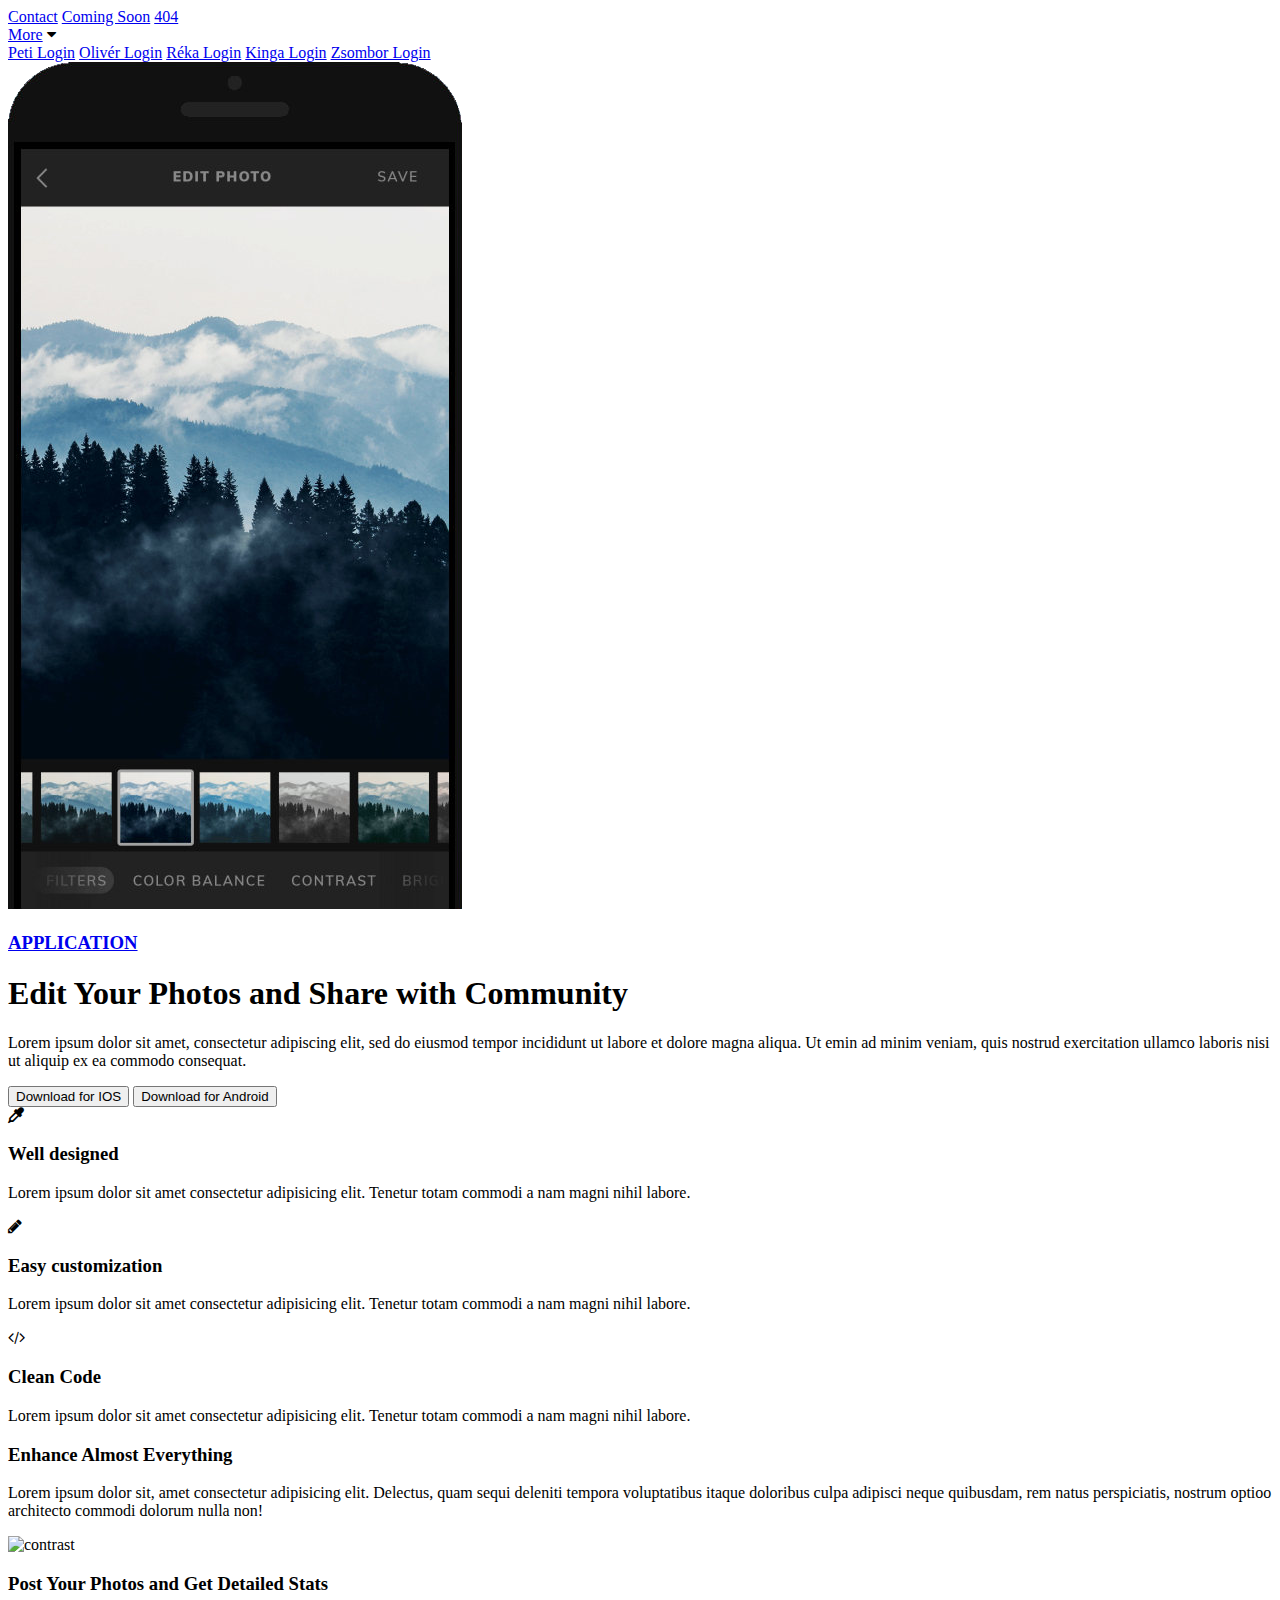
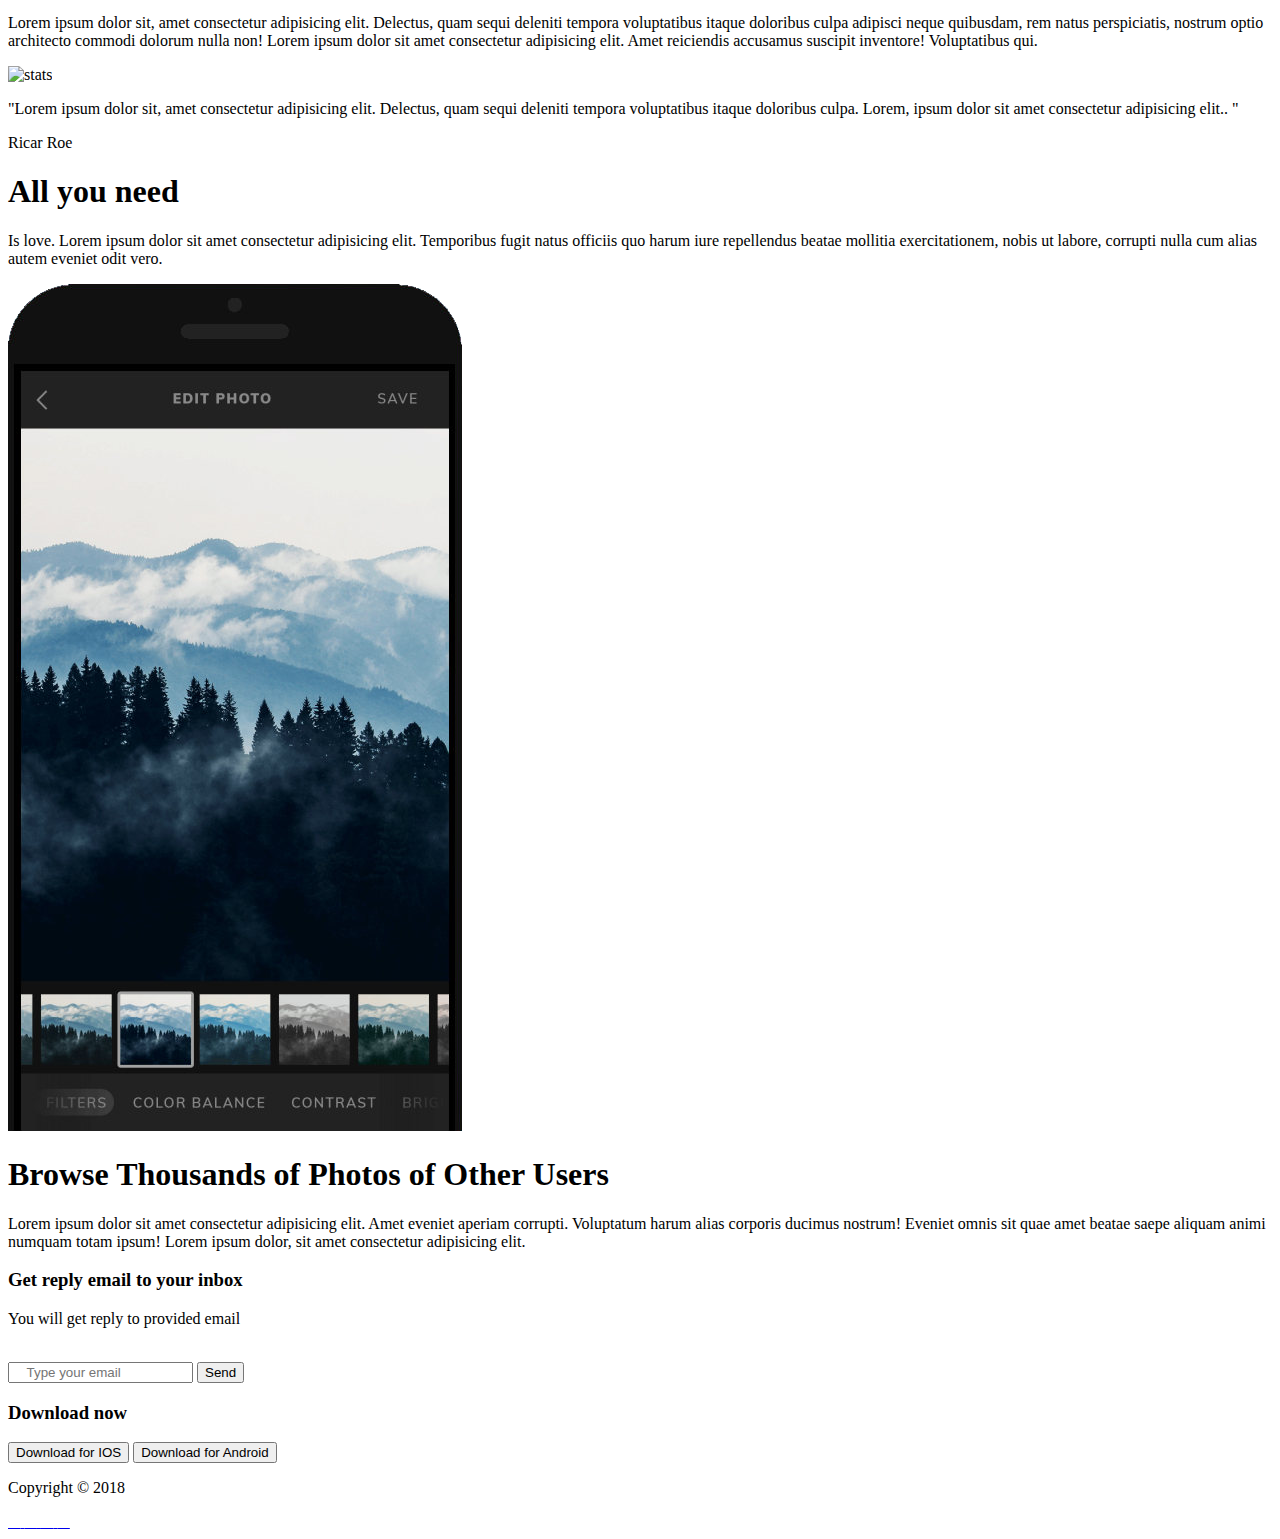
==== index.html @ 9460fc7e "login és js + develop2 branch" ====
<!DOCTYPE html>
<html lang="hu">

<head>
    <meta charset="UTF-8">
    <meta name="viewport" content="width=device-width, initial-scale=1.0">
    <meta http-equiv="X-UA-Compatible" content="ie=edge">
    <link rel="stylesheet" href="css/styleP.css">
    <link rel="stylesheet" href="css/styleZs.css">
    <link rel="stylesheet" href="css/styleO.css">
    <link href="https://fonts.googleapis.com/css?family=Josefin+Sans|Nunito" rel="stylesheet">
    <link rel="stylesheet" href="https://cdnjs.cloudflare.com/ajax/libs/font-awesome/4.7.0/css/font-awesome.min.css">
    <script defer src="https://use.fontawesome.com/releases/v5.0.6/js/all.js"></script>
    <title>Projekt munka</title>

</head>

<body>
    <div class="main">
        <header>
        </header>
        <main>
            <div id="background">
                <div class="peti">
                    <div id="info">
                        <a href="contact.html">Contact</a>
                        <a href="comingsoon.html">Coming Soon</a>
                        <a href="404.html">404</a>
                        <div class="dropdown">
                            <a href="index.html" class="dropbtn">More</a>
                            <i class="fa fa-caret-down"></i>
                            <div class="dropdown-content" id="iconP">
                                <a href="loginP.html">Peti Login</a>
                                <a href="loginO.html">Olivér Login</a>
                                <a href="loginR.html">Réka Login</a>
                                <a href="loginK.html">Kinga Login</a>
                                <a href="loginZs.html">Zsombor Login</a>
                            </div>
                        </div>
                    </div>
                    <div class="p-head">
                        <img src="IMG/phone.png" alt="phone" title="phone" id="phone">
                        <div id="p-content">
                            <a href="index.html">
                                <h3>APPLICATION</h3>
                            </a>
                            <h1>Edit Your Photos and Share with Community</h1>

                            <p>Lorem ipsum dolor sit amet, consectetur adipiscing elit, sed do eiusmod tempor incididunt ut
                                labore et dolore magna aliqua. Ut emin ad minim veniam, quis nostrud exercitation ullamco
                                laboris nisi ut aliquip ex ea commodo consequat.
                            </p>
                            <div id="download">
                                <input type="button" name="downloadios" id="downloadios" value="Download for IOS">
                                <input type="button" name="downloadandroid" id="downloadandroid" value="Download for Android">
                            </div>
                        </div>
                    </div>
                </div>
            </div>
        </main>
        <div class="oliver">
            <div class="oegy">
                <div class="icon fa fa-eyedropper"></div>
                <div class="box">
                    <h3>Well designed</h3>
                    <p>Lorem ipsum dolor sit amet consectetur adipisicing elit. Tenetur totam commodi a nam magni nihil labore.
                    </p>
                </div>
                <div class="icon fa fa-pencil"></div>
                <div class="box">
                    <h3>Easy customization</h3>
                    <p>Lorem ipsum dolor sit amet consectetur adipisicing elit. Tenetur totam commodi a nam magni nihil labore.
                    </p>
                </div>
                <div class="icon fa fa-code"></div>
                <div class="box">
                    <h3>Clean Code</h3>
                    <p>Lorem ipsum dolor sit amet consectetur adipisicing elit. Tenetur totam commodi a nam magni nihil labore.
                    </p>
                </div>
            </div>
            <div class="color">
                <div class="oketto">
                    <div class="box">
                        <h3>Enhance Almost Everything</h3>
                        <p>
                            Lorem ipsum dolor sit, amet consectetur adipisicing elit. Delectus, quam sequi deleniti tempora voluptatibus itaque doloribus
                            culpa adipisci neque quibusdam, rem natus perspiciatis, nostrum optioo architecto commodi dolorum
                            nulla non!
                        </p>
                    </div>
                    <div class="img">
                        <img src="img/contrast.png" alt="contrast">
                    </div>
                </div>
            </div>

            <div class="oharom">
                <div class="box">
                    <h3>Post Your Photos and Get Detailed Stats</h3>
                    <p>
                        Lorem ipsum dolor sit, amet consectetur adipisicing elit. Delectus, quam sequi deleniti tempora voluptatibus itaque doloribus
                        culpa adipisci neque quibusdam, rem natus perspiciatis, nostrum optio architecto commodi dolorum
                        nulla non! Lorem ipsum dolor sit amet consectetur adipisicing elit. Amet reiciendis accusamus suscipit
                        inventore! Voluptatibus qui.
                    </p>
                </div>
                <div class="img">
                    <img src="img/stats.png" alt="stats">
                </div>
            </div>
            <div class="onegy">
                <div class="box">

                    <p class="szoveg">
                        &quot;Lorem ipsum dolor sit, amet consectetur adipisicing elit. Delectus, quam sequi deleniti tempora voluptatibus itaque
                        doloribus culpa. Lorem, ipsum dolor sit amet consectetur adipisicing elit.. &quot;
                    </p>
                    <p class="kolto">Ricar Roe</p>
                </div>

            </div>
        </div>
        <div id="back1">
            <div id="zs1">
                <h1>All you need</h1>
                <div>
                    <p id="text">Is love. Lorem ipsum dolor sit amet consectetur adipisicing elit. Temporibus fugit natus officiis quo
                        harum iure repellendus beatae mollitia exercitationem, nobis ut labore, corrupti nulla cum alias
                        autem eveniet odit vero.
                    </p>
                </div>
            </div>
        </div>
        <div id="back">
            <div id="pic">
                <img src="IMG/phone.png" alt="pic" title="pic">
            </div>
            <div id=zs2>
                <h1>Browse Thousands of Photos of Other Users</h1>
                <p> Lorem ipsum dolor sit amet consectetur adipisicing elit. Amet eveniet aperiam corrupti. Voluptatum harum
                    alias corporis ducimus nostrum! Eveniet omnis sit quae amet beatae saepe aliquam animi numquam totam
                    ipsum! Lorem ipsum dolor, sit amet consectetur adipisicing elit.
                </p>
            </div>
        </div>
        <div class="hat">
            <div class="extra1">
                <h3>Get reply email to your inbox</h3>
                <p> You will get reply to provided email</p>
                <br>
                <form action="">
                    <input type="text" id="mail" placeholder="    Type your email">
                    <input type="button" name="" id="button" value="Send">
                </form>
            </div>
        </div>
        <div class="het">
            <div class="extra2">
                <h3>Download now</h3>
                <form action="">
                    <input type="button" value="Download for IOS">
                    <input type="button" value="Download for Android">
                </form>
            </div>
        </div>
        <footer>
            <div class="footer">
                <div id="copy">
                    <p>Copyright &copy; 2018</p>
                </div>
                <div id="social">
                    <a href="https://twitter.com/?lang=en">
                        <i class="fab fa-twitter"></i>
                    </a>
                    <a href="https://www.facebook.com/">
                        <i class="fab fa-facebook-f"></i>
                    </a>
                    <a href="https://www.youtube.com/">
                        <i class="fab fa-youtube"></i>
                    </a>
                    <a href="https://dribbble.com/">
                        <i class="fab fa-dribbble"></i>
                    </a>
                    <a href="https://vimeo.com/join">
                        <i class="fab fa-vimeo-v"></i>
                    </a>

                </div>
            </div>
        </footer>
    </div>
</body>

</html>
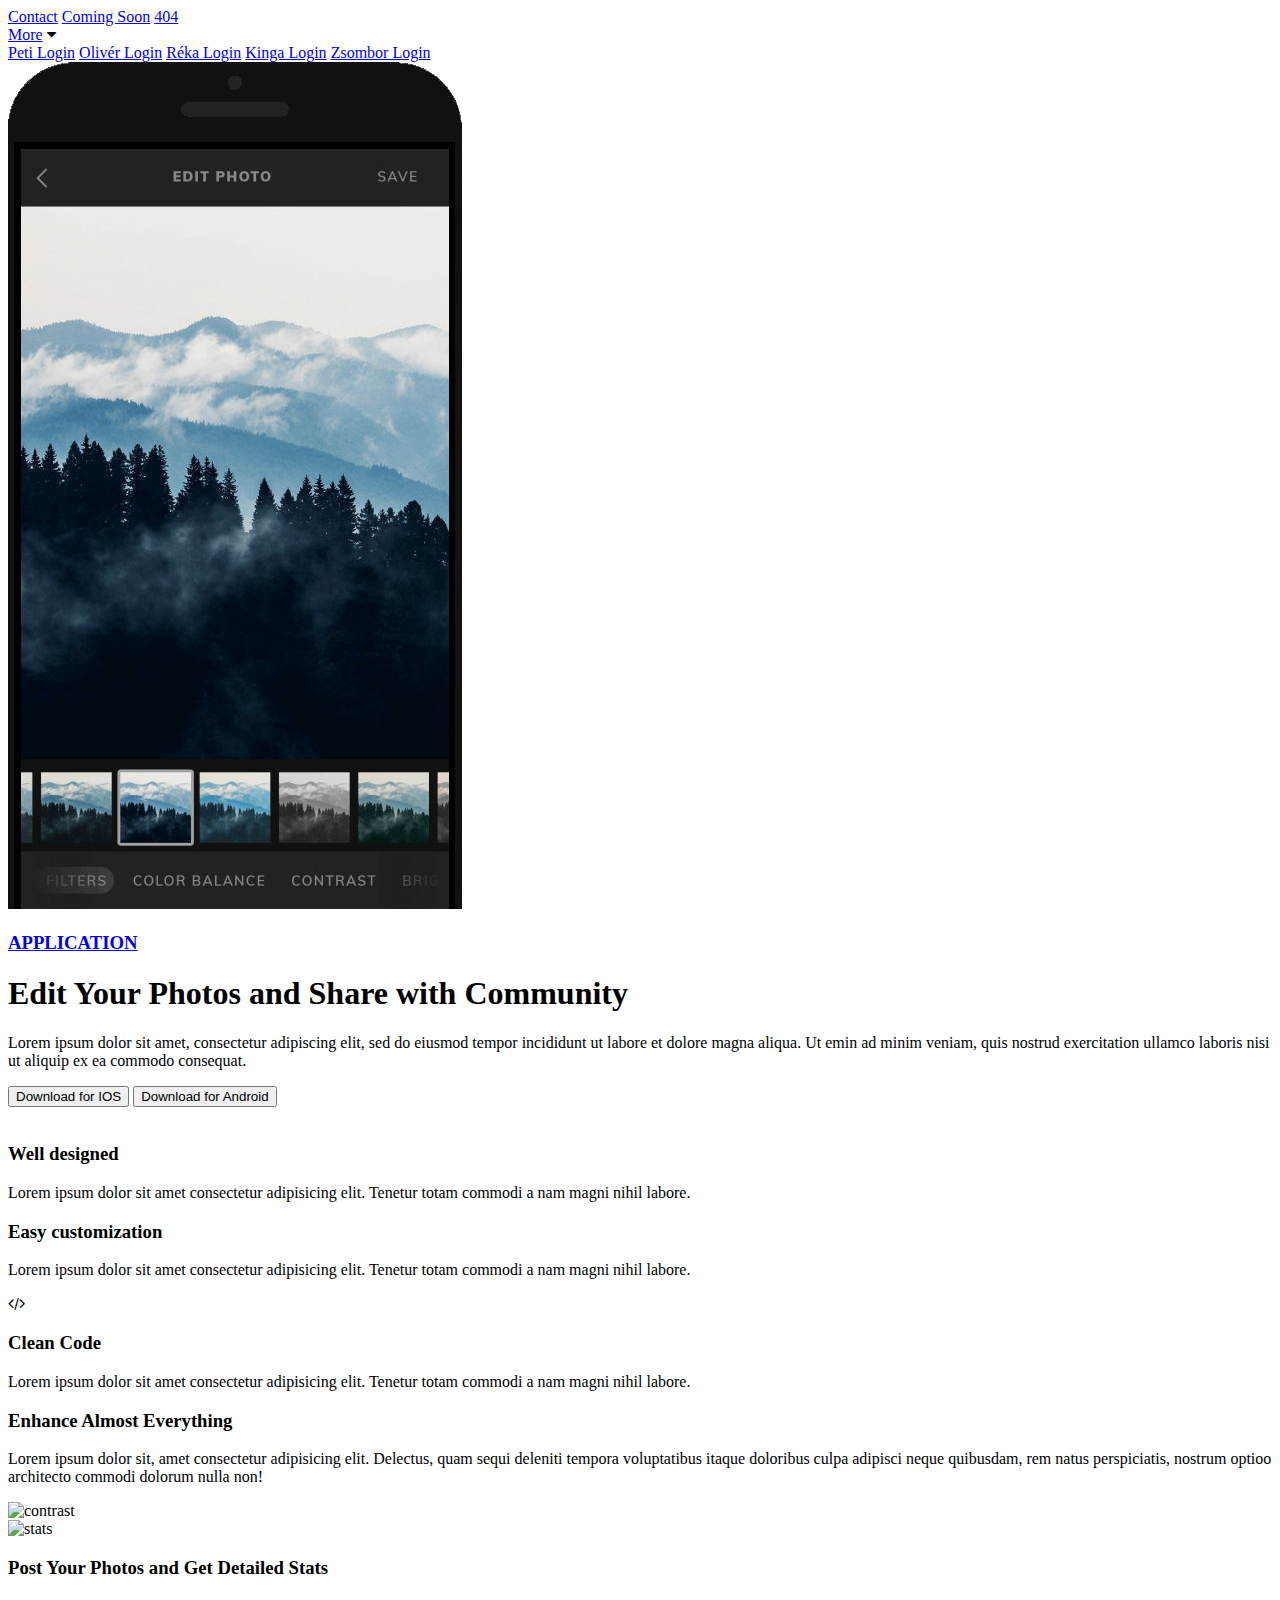
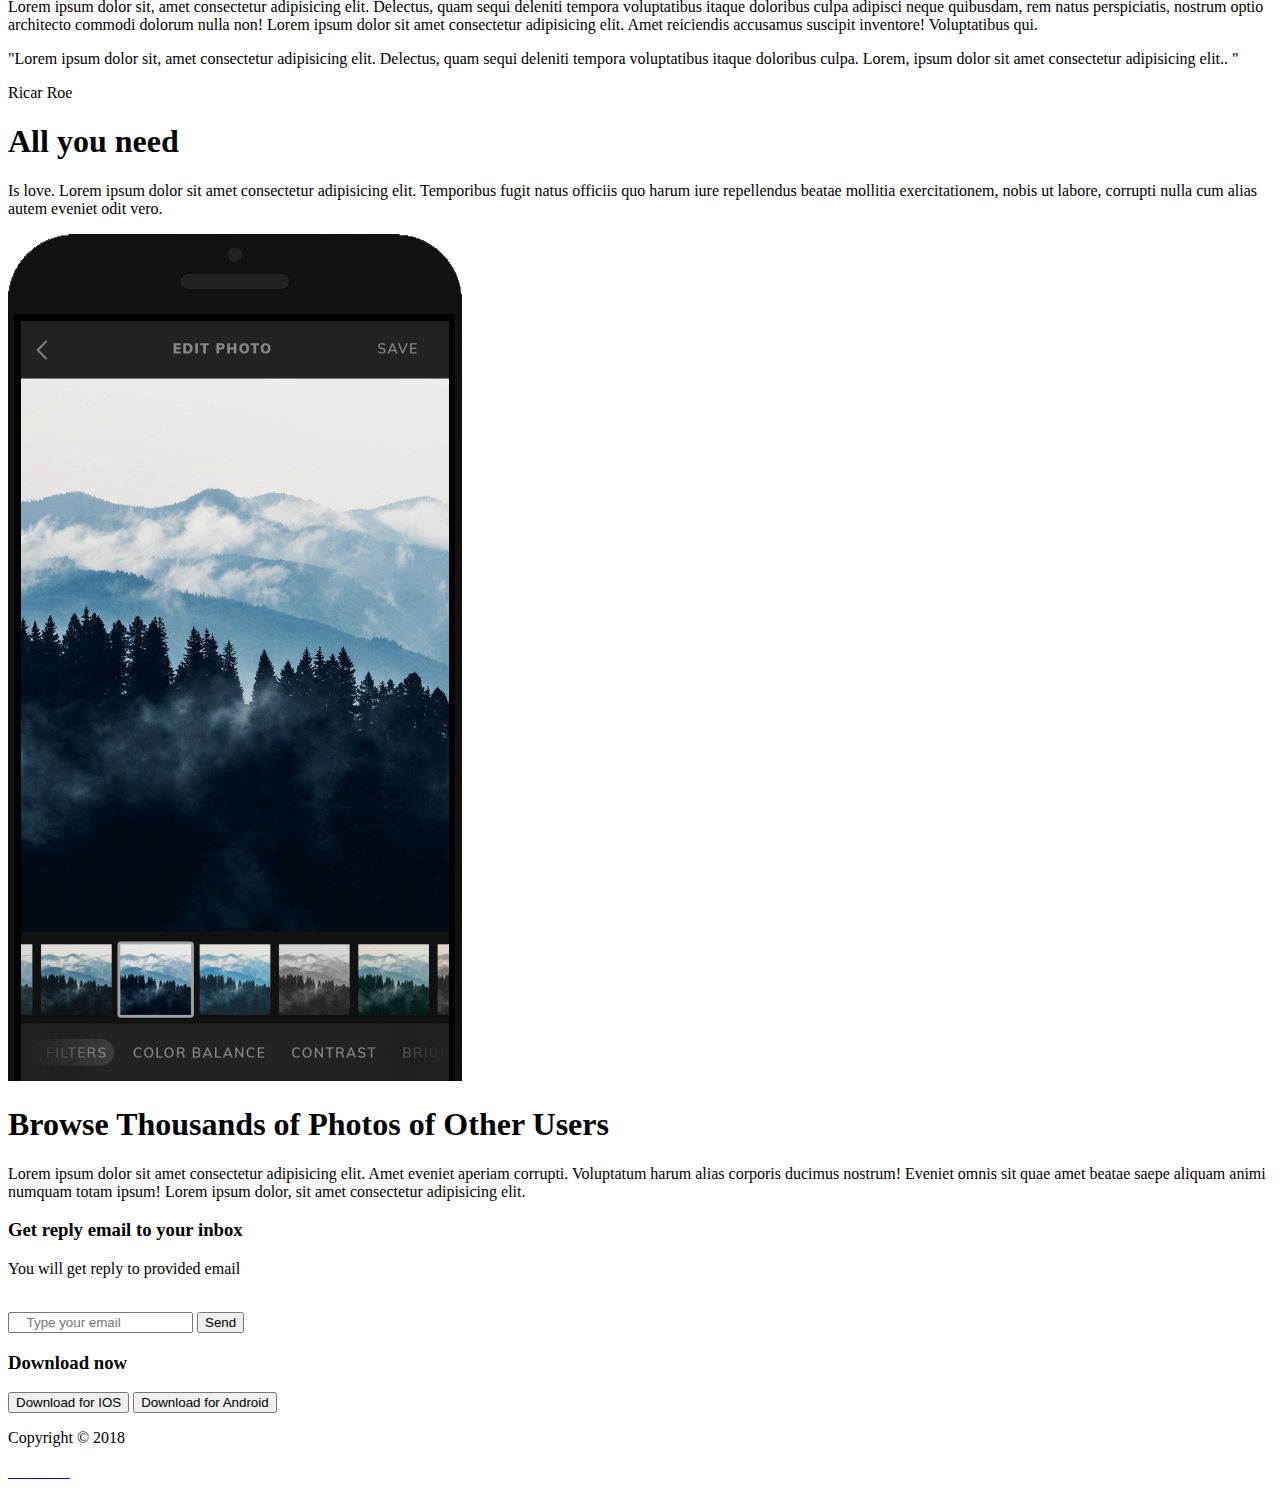
==== commit fb2326a6: "Oliver teljesen kesz, index.html javitva" ====
--- a/index.html
+++ b/index.html
@@ -61,13 +61,13 @@
         </main>
         <div class="oliver">
             <div class="oegy">
-                <div class="icon fa fa-eyedropper"></div>
+                <div class="icon fas fa-paint-brush"></div>
                 <div class="box">
                     <h3>Well designed</h3>
                     <p>Lorem ipsum dolor sit amet consectetur adipisicing elit. Tenetur totam commodi a nam magni nihil labore.
                     </p>
                 </div>
-                <div class="icon fa fa-pencil"></div>
+                <div class="icon fas fa-pencil-alt"></div>
                 <div class="box">
                     <h3>Easy customization</h3>
                     <p>Lorem ipsum dolor sit amet consectetur adipisicing elit. Tenetur totam commodi a nam magni nihil labore.
@@ -82,42 +82,54 @@
             </div>
             <div class="color">
                 <div class="oketto">
+                    <div class="half">
+                        <div class="box">
+                            <h3>Enhance Almost Everything</h3>
+                            <p>
+                                Lorem ipsum dolor sit, amet consectetur adipisicing elit. Delectus, quam sequi deleniti tempora voluptatibus itaque doloribus
+                                culpa adipisci neque quibusdam, rem natus perspiciatis, nostrum optioo architecto commodi
+                                dolorum nulla non!
+                            </p>
+                        </div>
+                    </div>
+                    <div class="half">
+                        <div class="img">
+                            <img src="img/contrast.png" alt="contrast">
+                        </div>
+                    </div>
+                </div>
+            </div>
+
+            <div class="oharom">
+                <div class="half">
+                    <div class="img">
+                        <img src="img/stats.png" alt="stats">
+                    </div>
+                </div>
+                <div class="half">
                     <div class="box">
-                        <h3>Enhance Almost Everything</h3>
+                        <h3>Post Your Photos and Get Detailed Stats</h3>
                         <p>
                             Lorem ipsum dolor sit, amet consectetur adipisicing elit. Delectus, quam sequi deleniti tempora voluptatibus itaque doloribus
-                            culpa adipisci neque quibusdam, rem natus perspiciatis, nostrum optioo architecto commodi dolorum
-                            nulla non!
+                            culpa adipisci neque quibusdam, rem natus perspiciatis, nostrum optio architecto commodi dolorum
+                            nulla non! Lorem ipsum dolor sit amet consectetur adipisicing elit. Amet reiciendis accusamus
+                            suscipit inventore! Voluptatibus qui.
                         </p>
                     </div>
-                    <div class="img">
-                        <img src="img/contrast.png" alt="contrast">
-                    </div>
-                </div>
-            </div>
-
-            <div class="oharom">
-                <div class="box">
-                    <h3>Post Your Photos and Get Detailed Stats</h3>
-                    <p>
-                        Lorem ipsum dolor sit, amet consectetur adipisicing elit. Delectus, quam sequi deleniti tempora voluptatibus itaque doloribus
-                        culpa adipisci neque quibusdam, rem natus perspiciatis, nostrum optio architecto commodi dolorum
-                        nulla non! Lorem ipsum dolor sit amet consectetur adipisicing elit. Amet reiciendis accusamus suscipit
-                        inventore! Voluptatibus qui.
-                    </p>
-                </div>
-                <div class="img">
-                    <img src="img/stats.png" alt="stats">
-                </div>
-            </div>
+                </div>
+
+            </div>
+
             <div class="onegy">
-                <div class="box">
-
-                    <p class="szoveg">
-                        &quot;Lorem ipsum dolor sit, amet consectetur adipisicing elit. Delectus, quam sequi deleniti tempora voluptatibus itaque
-                        doloribus culpa. Lorem, ipsum dolor sit amet consectetur adipisicing elit.. &quot;
-                    </p>
-                    <p class="kolto">Ricar Roe</p>
+                <div class="filter">
+                    <div class="box">
+
+                        <p class="szoveg">
+                            &quot;Lorem ipsum dolor sit, amet consectetur adipisicing elit. Delectus, quam sequi deleniti tempora voluptatibus itaque
+                            doloribus culpa. Lorem, ipsum dolor sit amet consectetur adipisicing elit.. &quot;
+                        </p>
+                        <p class="kolto">Ricar Roe</p>
+                    </div>
                 </div>
 
             </div>
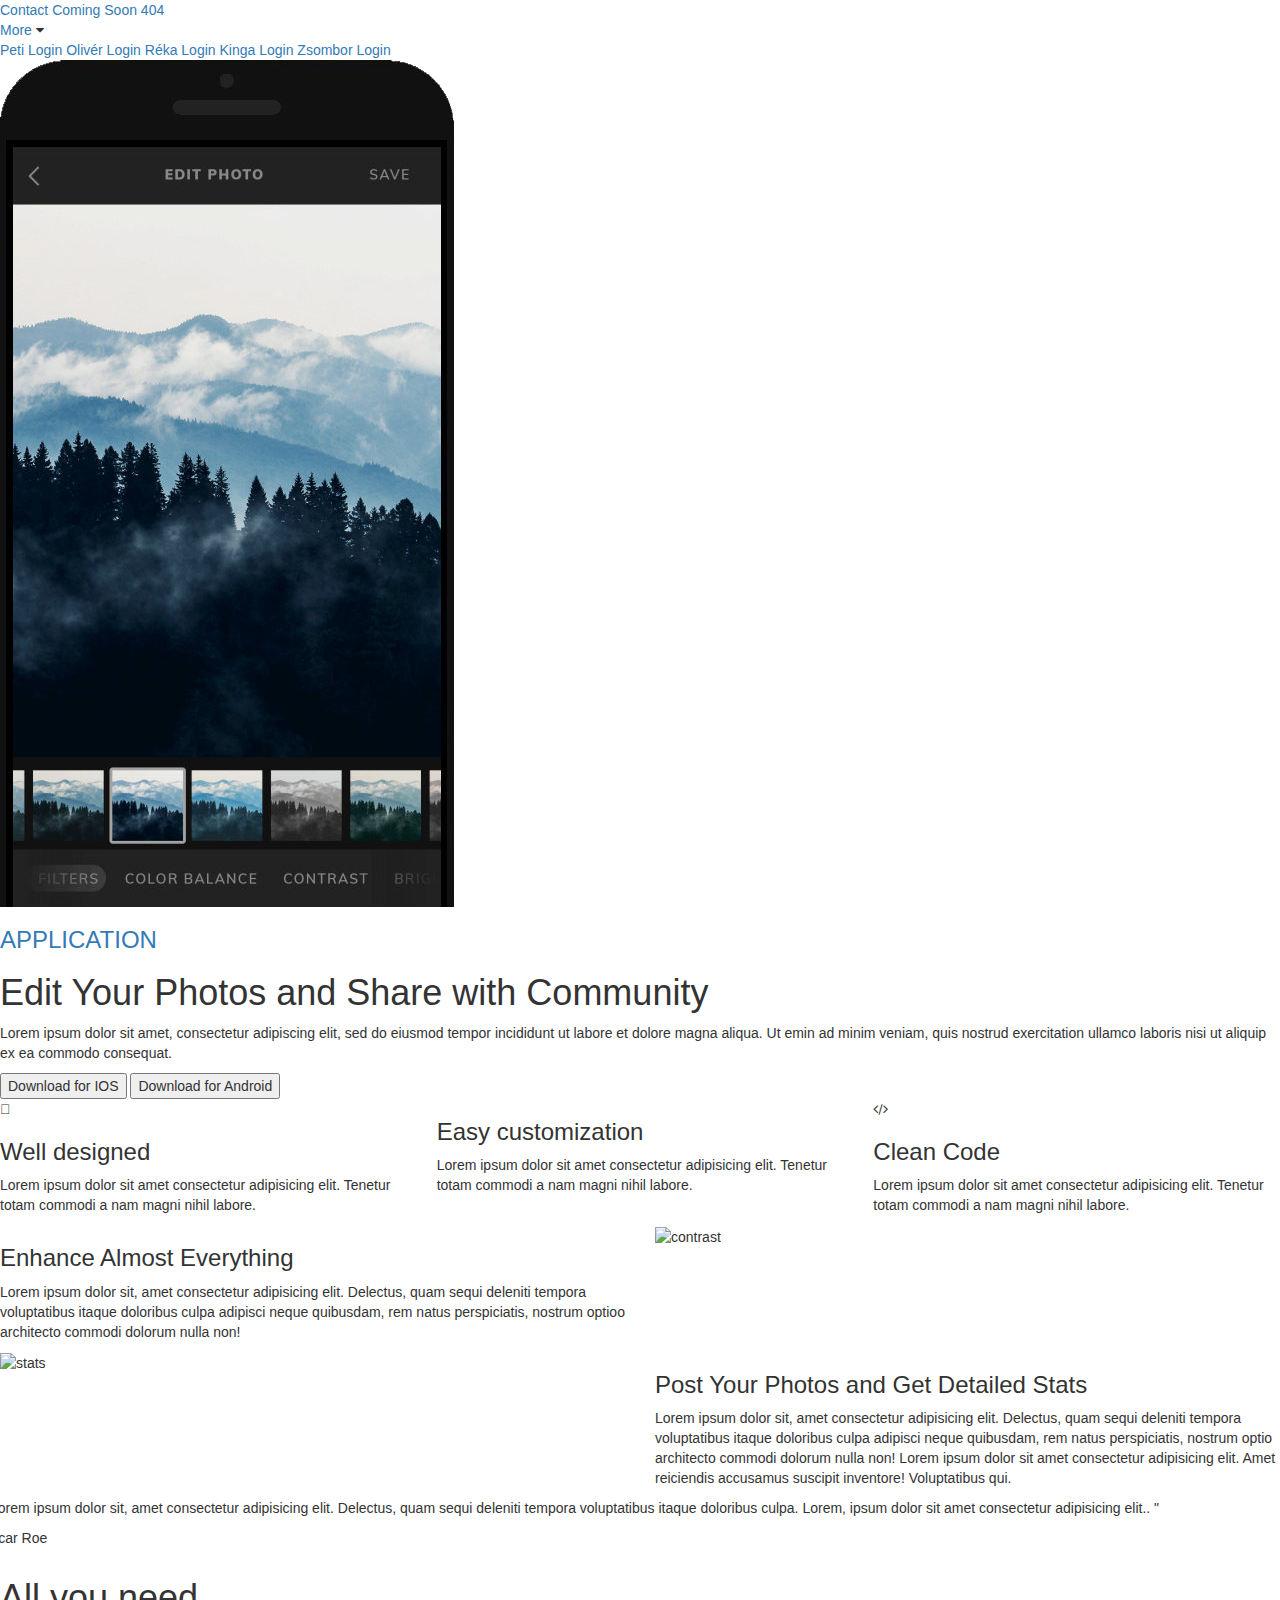
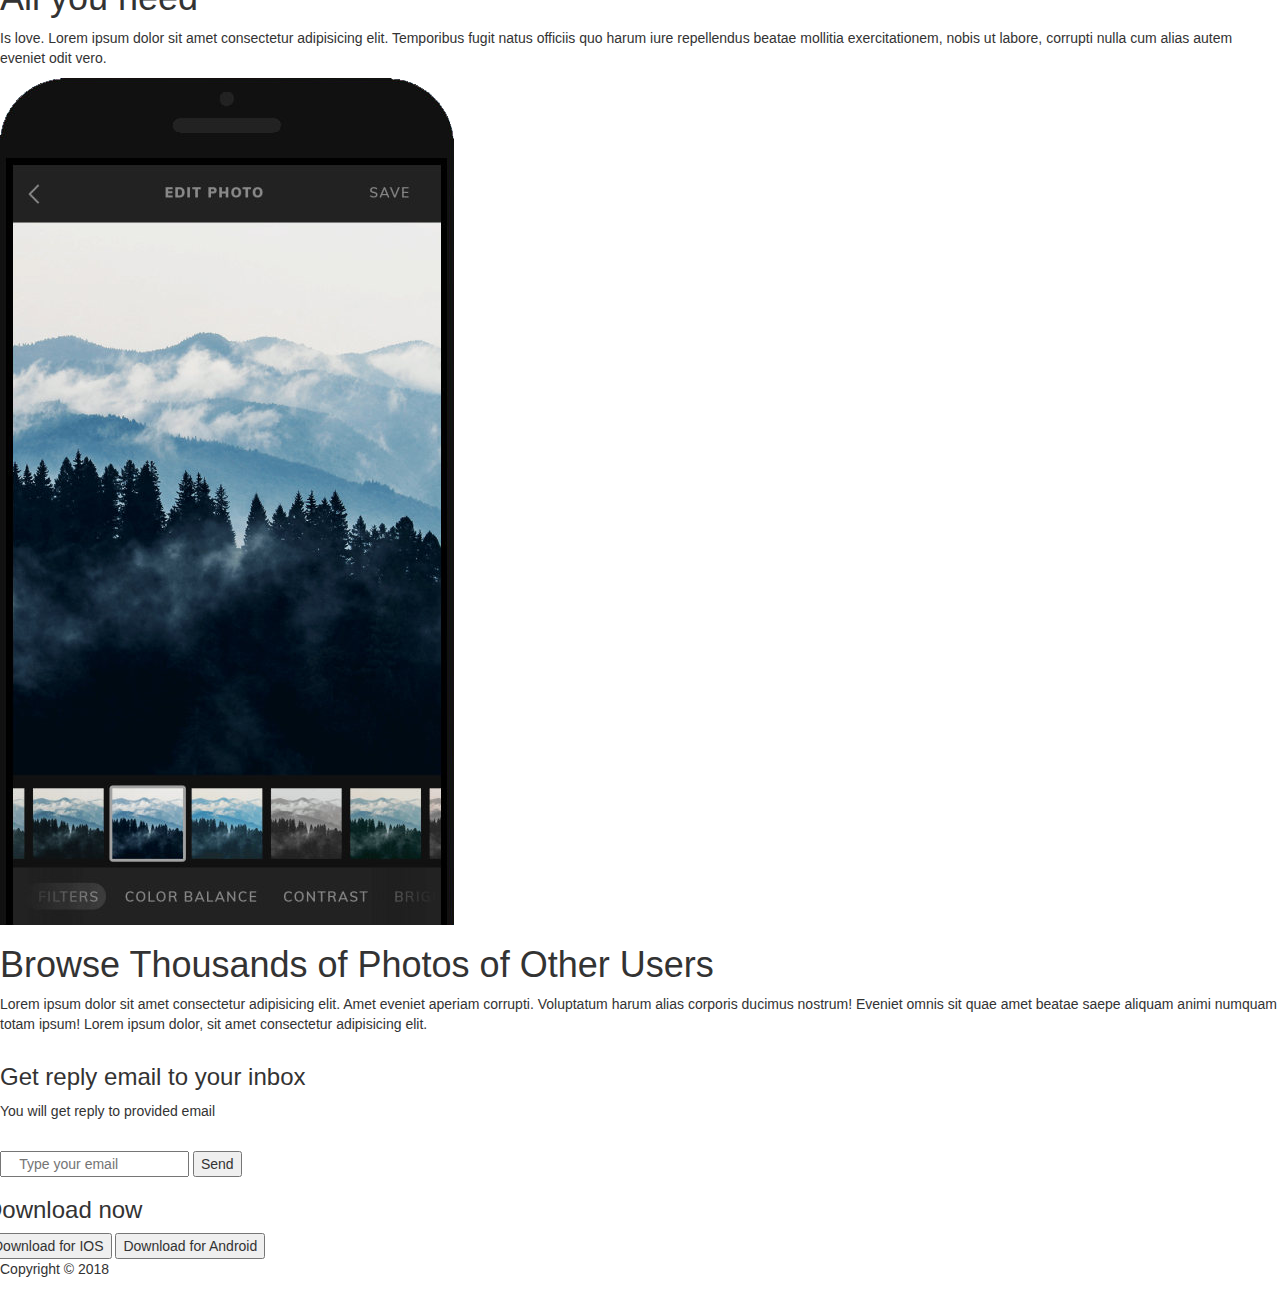
==== commit 026f7e89: "bootstrap+jquery a sajtban" ====
--- a/index.html
+++ b/index.html
@@ -5,6 +5,7 @@
     <meta charset="UTF-8">
     <meta name="viewport" content="width=device-width, initial-scale=1.0">
     <meta http-equiv="X-UA-Compatible" content="ie=edge">
+    <link rel="stylesheet" href="https://maxcdn.bootstrapcdn.com/bootstrap/3.3.7/css/bootstrap.min.css">
     <link rel="stylesheet" href="css/styleP.css">
     <link rel="stylesheet" href="css/styleZs.css">
     <link rel="stylesheet" href="css/styleO.css">
@@ -60,29 +61,39 @@
             </div>
         </main>
         <div class="oliver">
-            <div class="oegy">
-                <div class="icon fas fa-paint-brush"></div>
-                <div class="box">
-                    <h3>Well designed</h3>
-                    <p>Lorem ipsum dolor sit amet consectetur adipisicing elit. Tenetur totam commodi a nam magni nihil labore.
-                    </p>
-                </div>
-                <div class="icon fas fa-pencil-alt"></div>
-                <div class="box">
-                    <h3>Easy customization</h3>
-                    <p>Lorem ipsum dolor sit amet consectetur adipisicing elit. Tenetur totam commodi a nam magni nihil labore.
-                    </p>
-                </div>
-                <div class="icon fa fa-code"></div>
-                <div class="box">
-                    <h3>Clean Code</h3>
-                    <p>Lorem ipsum dolor sit amet consectetur adipisicing elit. Tenetur totam commodi a nam magni nihil labore.
-                    </p>
+            <div class="oegy row">
+                <div class="col-xs-12 col-sm-4">
+                    <div class="icon fas fa-paint-brush"></div>
+                    <div class="box">
+                        <h3>Well designed</h3>
+                        <p>Lorem ipsum dolor sit amet consectetur adipisicing elit. Tenetur totam commodi a nam magni nihil
+                            labore.
+                        </p>
+                    </div>
+                </div>
+                <div class="col-xs-12 col-sm-4">
+                    <div class="icon fas fa-pencil-alt"></div>
+                    <div class="box">
+                        <h3>Easy customization</h3>
+                        <p>Lorem ipsum dolor sit amet consectetur adipisicing elit. Tenetur totam commodi a nam magni nihil
+                            labore.
+                        </p>
+                    </div>
+                </div>
+                <div class="col-xs-12 col-sm-4">
+                    <div class="icon fa fa-code"></div>
+                    <div class="box">
+                        <h3>Clean Code</h3>
+                        <p>Lorem ipsum dolor sit amet consectetur adipisicing elit. Tenetur totam commodi a nam magni nihil
+                            labore.
+                        </p>
+                    </div>
                 </div>
             </div>
             <div class="color">
-                <div class="oketto">
-                    <div class="half">
+                <div class="oketto row">
+                    <div class="col-xs-12 col-sm-6">
+
                         <div class="box">
                             <h3>Enhance Almost Everything</h3>
                             <p>
@@ -91,22 +102,25 @@
                                 dolorum nulla non!
                             </p>
                         </div>
-                    </div>
-                    <div class="half">
+
+                    </div>
+                    <div class="col-xs-12 col-sm-6">
+
                         <div class="img">
                             <img src="img/contrast.png" alt="contrast">
                         </div>
-                    </div>
-                </div>
-            </div>
-
-            <div class="oharom">
-                <div class="half">
+
+                    </div>
+                </div>
+            </div>
+
+            <div class="oharom row">
+                <div class="col-xs-12 col-sm-6">
                     <div class="img">
                         <img src="img/stats.png" alt="stats">
                     </div>
                 </div>
-                <div class="half">
+                <div class="col-xs-12 col-sm-6">
                     <div class="box">
                         <h3>Post Your Photos and Get Detailed Stats</h3>
                         <p>
@@ -120,7 +134,7 @@
 
             </div>
 
-            <div class="onegy">
+            <div class="onegy row">
                 <div class="filter">
                     <div class="box">
 
@@ -157,18 +171,20 @@
                 </p>
             </div>
         </div>
-        <div class="hat">
-            <div class="extra1">
-                <h3>Get reply email to your inbox</h3>
-                <p> You will get reply to provided email</p>
-                <br>
-                <form action="">
-                    <input type="text" id="mail" placeholder="    Type your email">
-                    <input type="button" name="" id="button" value="Send">
-                </form>
-            </div>
-        </div>
-        <div class="het">
+        <div class="hat row">
+            <div class="col-xs-12">
+                <div class="extra1">
+                    <h3>Get reply email to your inbox</h3>
+                    <p> You will get reply to provided email</p>
+                    <br>
+                    <form action="">
+                        <input type="text" id="mail" placeholder="    Type your email">
+                        <input type="button" name="" id="button" value="Send">
+                    </form>
+                </div>
+            </div>
+        </div>
+        <div class="het row">
             <div class="extra2">
                 <h3>Download now</h3>
                 <form action="">
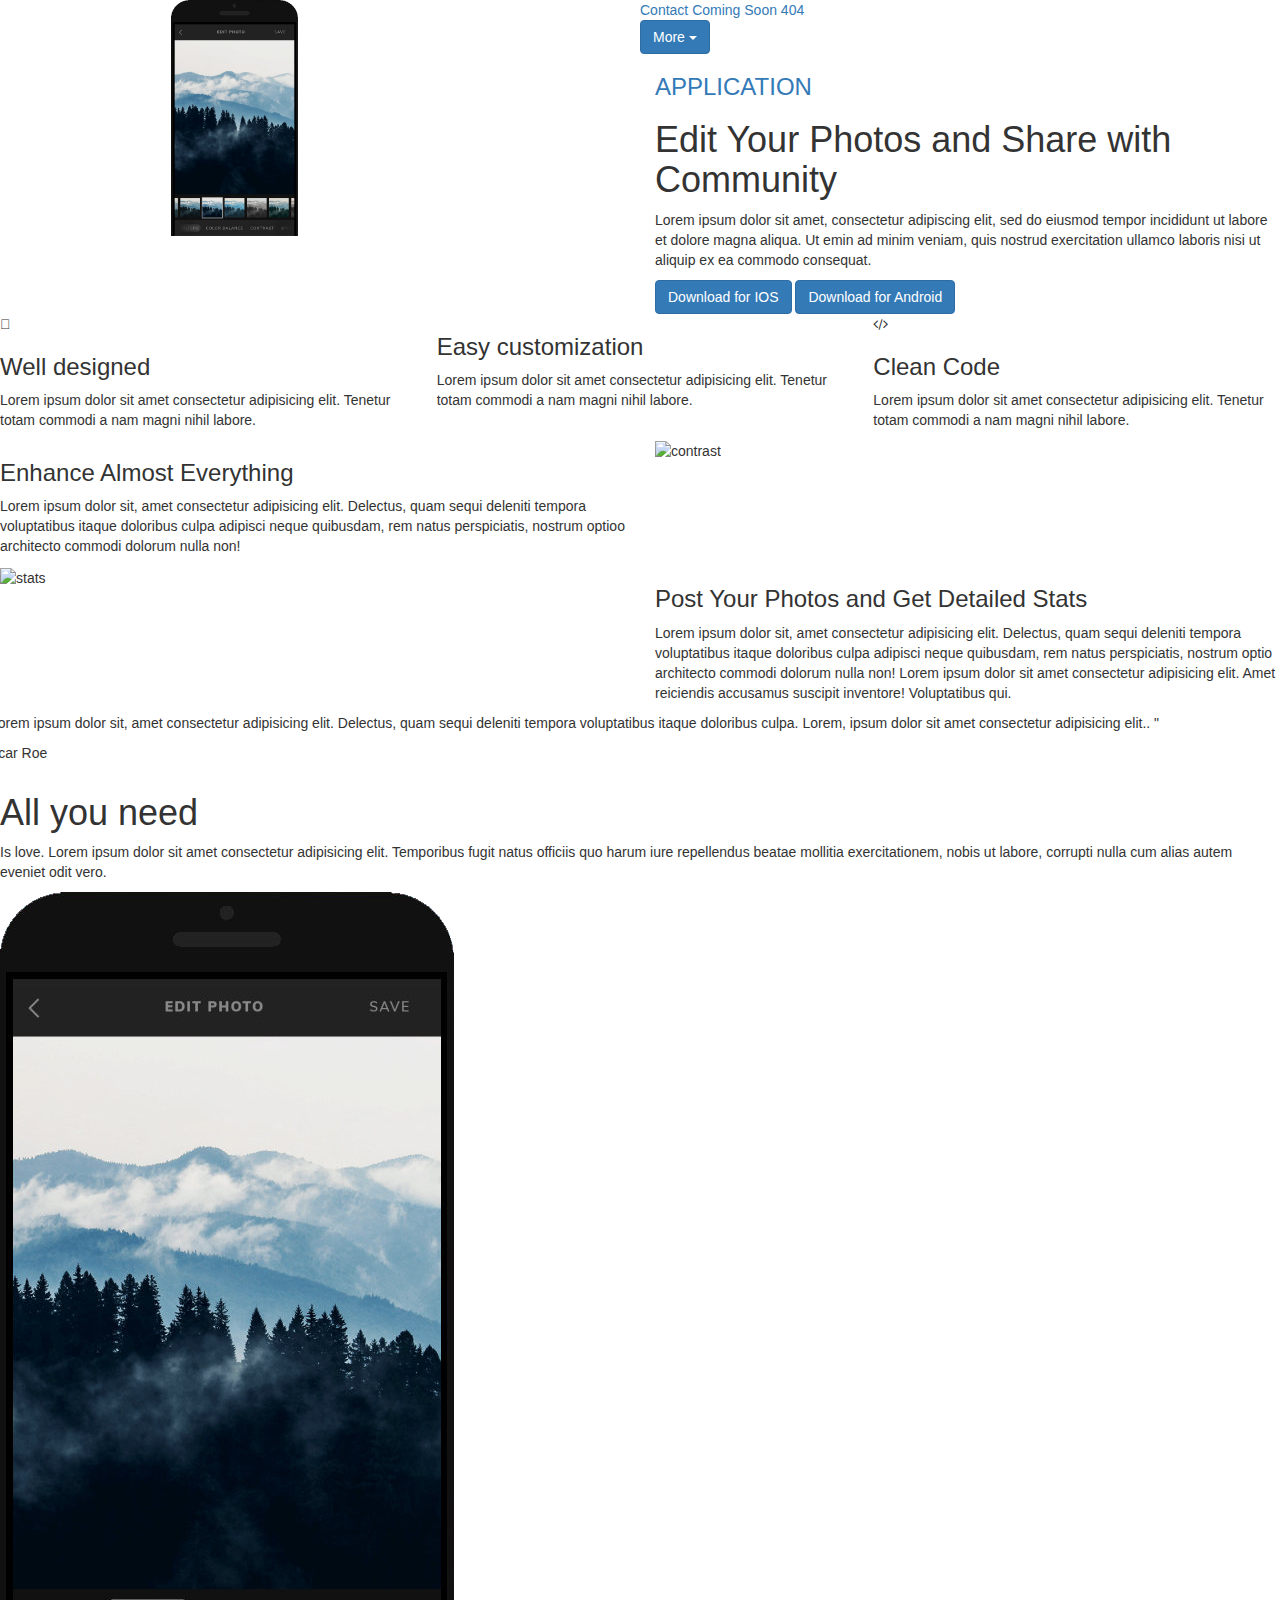
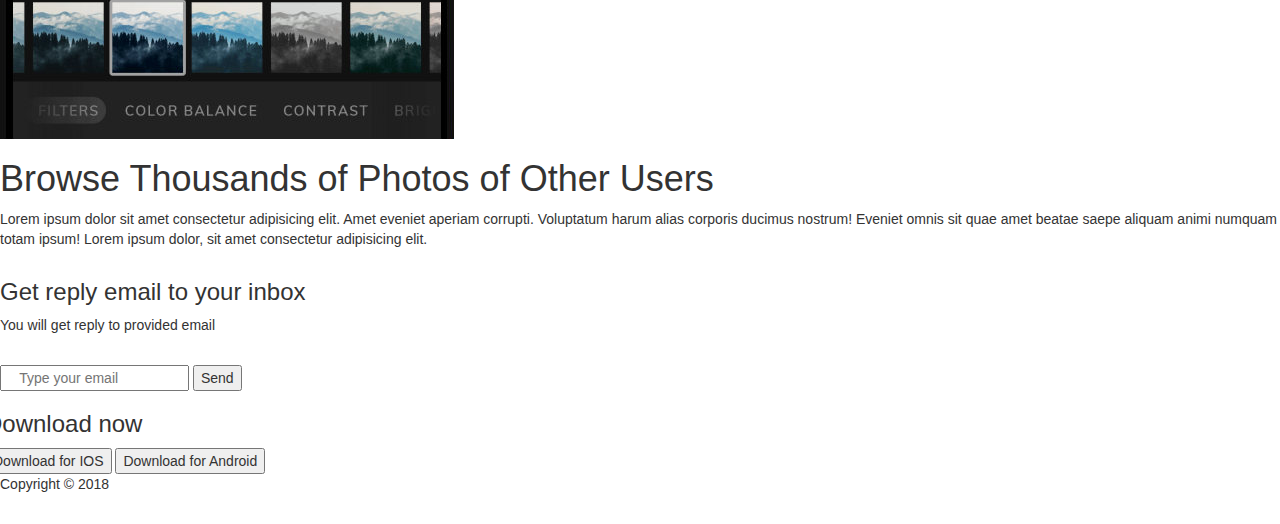
==== commit 50173f97: "ugly and useless 1" ====
--- a/index.html
+++ b/index.html
@@ -21,204 +21,244 @@
         <header>
         </header>
         <main>
+
             <div id="background">
                 <div class="peti">
-                    <div id="info">
-                        <a href="contact.html">Contact</a>
-                        <a href="comingsoon.html">Coming Soon</a>
-                        <a href="404.html">404</a>
-                        <div class="dropdown">
-                            <a href="index.html" class="dropbtn">More</a>
-                            <i class="fa fa-caret-down"></i>
-                            <div class="dropdown-content" id="iconP">
-                                <a href="loginP.html">Peti Login</a>
-                                <a href="loginO.html">Olivér Login</a>
-                                <a href="loginR.html">Réka Login</a>
-                                <a href="loginK.html">Kinga Login</a>
-                                <a href="loginZs.html">Zsombor Login</a>
+                    <div class="oketto row">
+                        <div class="col-xs-12 col-sm-6">
+
+                            <div class="box">
+                                <div id="phone" class="carousel slide col-md-3 col-md-offset-3" data-ride="carousel">
+                                    <div class="carousel-inner">
+                                        <div class="item active">
+                                            <img src="/IMG/phone.png" alt="phone" title="phone" style="width:100%;">
+                                        </div>
+                                        <div class="item">
+                                            <img src="/IMG/phone2.png" alt="phone" title="phone" style="width:100%;">
+                                        </div>
+                                        <div class="item">
+                                            <img src="/IMG/phone3.png" alt="phone" title="phone" style="width:100%;">
+                                        </div>
+                                    </div>
+                                </div>
+                            </div>
+                        </div>
+
+                        <div class="box">
+                            <div id="info">
+                                <a href="contact.html">Contact</a>
+                                <a href="comingsoon.html">Coming Soon</a>
+                                <a href="404.html">404</a>
+                                <div class="dropdown">
+                                    <button href="index.html" class="btn btn-default btn-primary dropdown-toggle" type="button" id="dropdownMenu1" data-toggle="dropdown"
+                                        aria-haspopup="true" aria-expanded="true">
+                                        More
+                                        <span class="caret"></span>
+                                    </button>
+                                    <ul class="dropdown-menu" aria-labelledby="dropdownMenu1">
+                                        <li>
+                                            <a href="loginP.html">Peti Login</a>
+                                        </li>
+                                        <li>
+                                            <a href="loginO.html">Olivér Login</a>
+                                        </li>
+                                        <li>
+                                            <a href="loginR.html">Réka Login</a>
+                                        </li>
+                                        <li>
+                                            <a href="loginK.html">Kinga Login</a>
+                                        </li>
+                                        <li>
+                                            <a href="loginZs.html">Zsombor Login</a>
+                                        </li>
+                                    </ul>
+                                </div>
+                            </div>
+                            <div class="col-xs-12 col-sm-6">
+                                <div class="p-head">
+                                    <div id="p-content">
+                                        <a href="index.html">
+                                            <h3>APPLICATION</h3>
+                                        </a>
+                                        <h1>Edit Your Photos and Share with Community</h1>
+
+                                        <p>Lorem ipsum dolor sit amet, consectetur adipiscing elit, sed do eiusmod tempor incididunt
+                                            ut labore et dolore magna aliqua. Ut emin ad minim veniam, quis nostrud exercitation
+                                            ullamco laboris nisi ut aliquip ex ea commodo consequat.
+                                        </p>
+                                        <div id="download">
+                                            <input class="btn btn-primary" type="button" name="downloadios" id="downloadios" value="Download for IOS">
+                                            <input class="btn btn-primary" type="button" name="downloadandroid" id="downloadandroid" value="Download for Android">
+                                        </div>
+                                    </div>
+                                </div>
                             </div>
                         </div>
                     </div>
-                    <div class="p-head">
-                        <img src="IMG/phone.png" alt="phone" title="phone" id="phone">
-                        <div id="p-content">
-                            <a href="index.html">
-                                <h3>APPLICATION</h3>
-                            </a>
-                            <h1>Edit Your Photos and Share with Community</h1>
-
-                            <p>Lorem ipsum dolor sit amet, consectetur adipiscing elit, sed do eiusmod tempor incididunt ut
-                                labore et dolore magna aliqua. Ut emin ad minim veniam, quis nostrud exercitation ullamco
-                                laboris nisi ut aliquip ex ea commodo consequat.
-                            </p>
-                            <div id="download">
-                                <input type="button" name="downloadios" id="downloadios" value="Download for IOS">
-                                <input type="button" name="downloadandroid" id="downloadandroid" value="Download for Android">
-                            </div>
-                        </div>
-                    </div>
-                </div>
-            </div>
-        </main>
-        <div class="oliver">
-            <div class="oegy row">
-                <div class="col-xs-12 col-sm-4">
-                    <div class="icon fas fa-paint-brush"></div>
+
+                </div>
+
+            </div>
+    </div>
+    </main>
+    <div class="oliver">
+        <div class="oegy row">
+            <div class="col-xs-12 col-sm-4">
+                <div class="icon fas fa-paint-brush"></div>
+                <div class="box">
+                    <h3>Well designed</h3>
+                    <p>Lorem ipsum dolor sit amet consectetur adipisicing elit. Tenetur totam commodi a nam magni nihil labore.
+                    </p>
+                </div>
+            </div>
+            <div class="col-xs-12 col-sm-4">
+                <div class="icon fas fa-pencil-alt"></div>
+                <div class="box">
+                    <h3>Easy customization</h3>
+                    <p>Lorem ipsum dolor sit amet consectetur adipisicing elit. Tenetur totam commodi a nam magni nihil labore.
+                    </p>
+                </div>
+            </div>
+            <div class="col-xs-12 col-sm-4">
+                <div class="icon fa fa-code"></div>
+                <div class="box">
+                    <h3>Clean Code</h3>
+                    <p>Lorem ipsum dolor sit amet consectetur adipisicing elit. Tenetur totam commodi a nam magni nihil labore.
+                    </p>
+                </div>
+            </div>
+        </div>
+        <div class="color">
+            <div class="oketto row">
+                <div class="col-xs-12 col-sm-6">
+
                     <div class="box">
-                        <h3>Well designed</h3>
-                        <p>Lorem ipsum dolor sit amet consectetur adipisicing elit. Tenetur totam commodi a nam magni nihil
-                            labore.
+                        <h3>Enhance Almost Everything</h3>
+                        <p>
+                            Lorem ipsum dolor sit, amet consectetur adipisicing elit. Delectus, quam sequi deleniti tempora voluptatibus itaque doloribus
+                            culpa adipisci neque quibusdam, rem natus perspiciatis, nostrum optioo architecto commodi dolorum
+                            nulla non!
                         </p>
                     </div>
-                </div>
-                <div class="col-xs-12 col-sm-4">
-                    <div class="icon fas fa-pencil-alt"></div>
-                    <div class="box">
-                        <h3>Easy customization</h3>
-                        <p>Lorem ipsum dolor sit amet consectetur adipisicing elit. Tenetur totam commodi a nam magni nihil
-                            labore.
-                        </p>
+
+                </div>
+                <div class="col-xs-12 col-sm-6">
+
+                    <div class="img">
+                        <img src="img/contrast.png" alt="contrast">
                     </div>
-                </div>
-                <div class="col-xs-12 col-sm-4">
-                    <div class="icon fa fa-code"></div>
-                    <div class="box">
-                        <h3>Clean Code</h3>
-                        <p>Lorem ipsum dolor sit amet consectetur adipisicing elit. Tenetur totam commodi a nam magni nihil
-                            labore.
-                        </p>
-                    </div>
-                </div>
-            </div>
-            <div class="color">
-                <div class="oketto row">
-                    <div class="col-xs-12 col-sm-6">
-
-                        <div class="box">
-                            <h3>Enhance Almost Everything</h3>
-                            <p>
-                                Lorem ipsum dolor sit, amet consectetur adipisicing elit. Delectus, quam sequi deleniti tempora voluptatibus itaque doloribus
-                                culpa adipisci neque quibusdam, rem natus perspiciatis, nostrum optioo architecto commodi
-                                dolorum nulla non!
-                            </p>
-                        </div>
-
-                    </div>
-                    <div class="col-xs-12 col-sm-6">
-
-                        <div class="img">
-                            <img src="img/contrast.png" alt="contrast">
-                        </div>
-
-                    </div>
-                </div>
-            </div>
-
-            <div class="oharom row">
-                <div class="col-xs-12 col-sm-6">
-                    <div class="img">
-                        <img src="img/stats.png" alt="stats">
-                    </div>
-                </div>
-                <div class="col-xs-12 col-sm-6">
-                    <div class="box">
-                        <h3>Post Your Photos and Get Detailed Stats</h3>
-                        <p>
-                            Lorem ipsum dolor sit, amet consectetur adipisicing elit. Delectus, quam sequi deleniti tempora voluptatibus itaque doloribus
-                            culpa adipisci neque quibusdam, rem natus perspiciatis, nostrum optio architecto commodi dolorum
-                            nulla non! Lorem ipsum dolor sit amet consectetur adipisicing elit. Amet reiciendis accusamus
-                            suscipit inventore! Voluptatibus qui.
-                        </p>
-                    </div>
-                </div>
-
-            </div>
-
-            <div class="onegy row">
-                <div class="filter">
-                    <div class="box">
-
-                        <p class="szoveg">
-                            &quot;Lorem ipsum dolor sit, amet consectetur adipisicing elit. Delectus, quam sequi deleniti tempora voluptatibus itaque
-                            doloribus culpa. Lorem, ipsum dolor sit amet consectetur adipisicing elit.. &quot;
-                        </p>
-                        <p class="kolto">Ricar Roe</p>
-                    </div>
-                </div>
-
-            </div>
-        </div>
-        <div id="back1">
-            <div id="zs1">
-                <h1>All you need</h1>
-                <div>
-                    <p id="text">Is love. Lorem ipsum dolor sit amet consectetur adipisicing elit. Temporibus fugit natus officiis quo
-                        harum iure repellendus beatae mollitia exercitationem, nobis ut labore, corrupti nulla cum alias
-                        autem eveniet odit vero.
-                    </p>
-                </div>
-            </div>
-        </div>
-        <div id="back">
-            <div id="pic">
-                <img src="IMG/phone.png" alt="pic" title="pic">
-            </div>
-            <div id=zs2>
-                <h1>Browse Thousands of Photos of Other Users</h1>
-                <p> Lorem ipsum dolor sit amet consectetur adipisicing elit. Amet eveniet aperiam corrupti. Voluptatum harum
-                    alias corporis ducimus nostrum! Eveniet omnis sit quae amet beatae saepe aliquam animi numquam totam
-                    ipsum! Lorem ipsum dolor, sit amet consectetur adipisicing elit.
+
+                </div>
+            </div>
+        </div>
+
+        <div class="oharom row">
+            <div class="col-xs-12 col-sm-6">
+                <div class="img">
+                    <img src="img/stats.png" alt="stats">
+                </div>
+            </div>
+            <div class="col-xs-12 col-sm-6">
+                <div class="box">
+                    <h3>Post Your Photos and Get Detailed Stats</h3>
+                    <p>
+                        Lorem ipsum dolor sit, amet consectetur adipisicing elit. Delectus, quam sequi deleniti tempora voluptatibus itaque doloribus
+                        culpa adipisci neque quibusdam, rem natus perspiciatis, nostrum optio architecto commodi dolorum
+                        nulla non! Lorem ipsum dolor sit amet consectetur adipisicing elit. Amet reiciendis accusamus suscipit
+                        inventore! Voluptatibus qui.
+                    </p>
+                </div>
+            </div>
+
+        </div>
+
+        <div class="onegy row">
+            <div class="filter">
+                <div class="box">
+
+                    <p class="szoveg">
+                        &quot;Lorem ipsum dolor sit, amet consectetur adipisicing elit. Delectus, quam sequi deleniti tempora voluptatibus itaque
+                        doloribus culpa. Lorem, ipsum dolor sit amet consectetur adipisicing elit.. &quot;
+                    </p>
+                    <p class="kolto">Ricar Roe</p>
+                </div>
+            </div>
+
+        </div>
+    </div>
+    <div id="back1">
+        <div id="zs1">
+            <h1>All you need</h1>
+            <div>
+                <p id="text">Is love. Lorem ipsum dolor sit amet consectetur adipisicing elit. Temporibus fugit natus officiis quo harum
+                    iure repellendus beatae mollitia exercitationem, nobis ut labore, corrupti nulla cum alias autem eveniet
+                    odit vero.
                 </p>
             </div>
         </div>
-        <div class="hat row">
-            <div class="col-xs-12">
-                <div class="extra1">
-                    <h3>Get reply email to your inbox</h3>
-                    <p> You will get reply to provided email</p>
-                    <br>
-                    <form action="">
-                        <input type="text" id="mail" placeholder="    Type your email">
-                        <input type="button" name="" id="button" value="Send">
-                    </form>
-                </div>
-            </div>
-        </div>
-        <div class="het row">
-            <div class="extra2">
-                <h3>Download now</h3>
+    </div>
+    <div id="back">
+        <div id="pic">
+            <img src="IMG/phone.png" alt="pic" title="pic">
+        </div>
+        <div id=zs2>
+            <h1>Browse Thousands of Photos of Other Users</h1>
+            <p> Lorem ipsum dolor sit amet consectetur adipisicing elit. Amet eveniet aperiam corrupti. Voluptatum harum alias
+                corporis ducimus nostrum! Eveniet omnis sit quae amet beatae saepe aliquam animi numquam totam ipsum! Lorem
+                ipsum dolor, sit amet consectetur adipisicing elit.
+            </p>
+        </div>
+    </div>
+    <div class="hat row">
+        <div class="col-xs-12">
+            <div class="extra1">
+                <h3>Get reply email to your inbox</h3>
+                <p> You will get reply to provided email</p>
+                <br>
                 <form action="">
-                    <input type="button" value="Download for IOS">
-                    <input type="button" value="Download for Android">
+                    <input type="text" id="mail" placeholder="    Type your email">
+                    <input type="button" name="" id="button" value="Send">
                 </form>
             </div>
         </div>
-        <footer>
-            <div class="footer">
-                <div id="copy">
-                    <p>Copyright &copy; 2018</p>
-                </div>
-                <div id="social">
-                    <a href="https://twitter.com/?lang=en">
-                        <i class="fab fa-twitter"></i>
-                    </a>
-                    <a href="https://www.facebook.com/">
-                        <i class="fab fa-facebook-f"></i>
-                    </a>
-                    <a href="https://www.youtube.com/">
-                        <i class="fab fa-youtube"></i>
-                    </a>
-                    <a href="https://dribbble.com/">
-                        <i class="fab fa-dribbble"></i>
-                    </a>
-                    <a href="https://vimeo.com/join">
-                        <i class="fab fa-vimeo-v"></i>
-                    </a>
-
-                </div>
-            </div>
-        </footer>
-    </div>
+    </div>
+    <div class="het row">
+        <div class="extra2">
+            <h3>Download now</h3>
+            <form action="">
+                <input type="button" value="Download for IOS">
+                <input type="button" value="Download for Android">
+            </form>
+        </div>
+    </div>
+    <footer>
+        <div class="footer">
+            <div id="copy">
+                <p>Copyright &copy; 2018</p>
+            </div>
+            <div id="social">
+                <a href="https://twitter.com/?lang=en">
+                    <i class="fab fa-twitter"></i>
+                </a>
+                <a href="https://www.facebook.com/">
+                    <i class="fab fa-facebook-f"></i>
+                </a>
+                <a href="https://www.youtube.com/">
+                    <i class="fab fa-youtube"></i>
+                </a>
+                <a href="https://dribbble.com/">
+                    <i class="fab fa-dribbble"></i>
+                </a>
+                <a href="https://vimeo.com/join">
+                    <i class="fab fa-vimeo-v"></i>
+                </a>
+
+            </div>
+        </div>
+    </footer>
+    </div>
+    <script src="https://ajax.googleapis.com/ajax/libs/jquery/3.3.1/jquery.min.js"></script>
+    <script src="/JS/bootstrap.min.js"></script>
 </body>
 
 </html>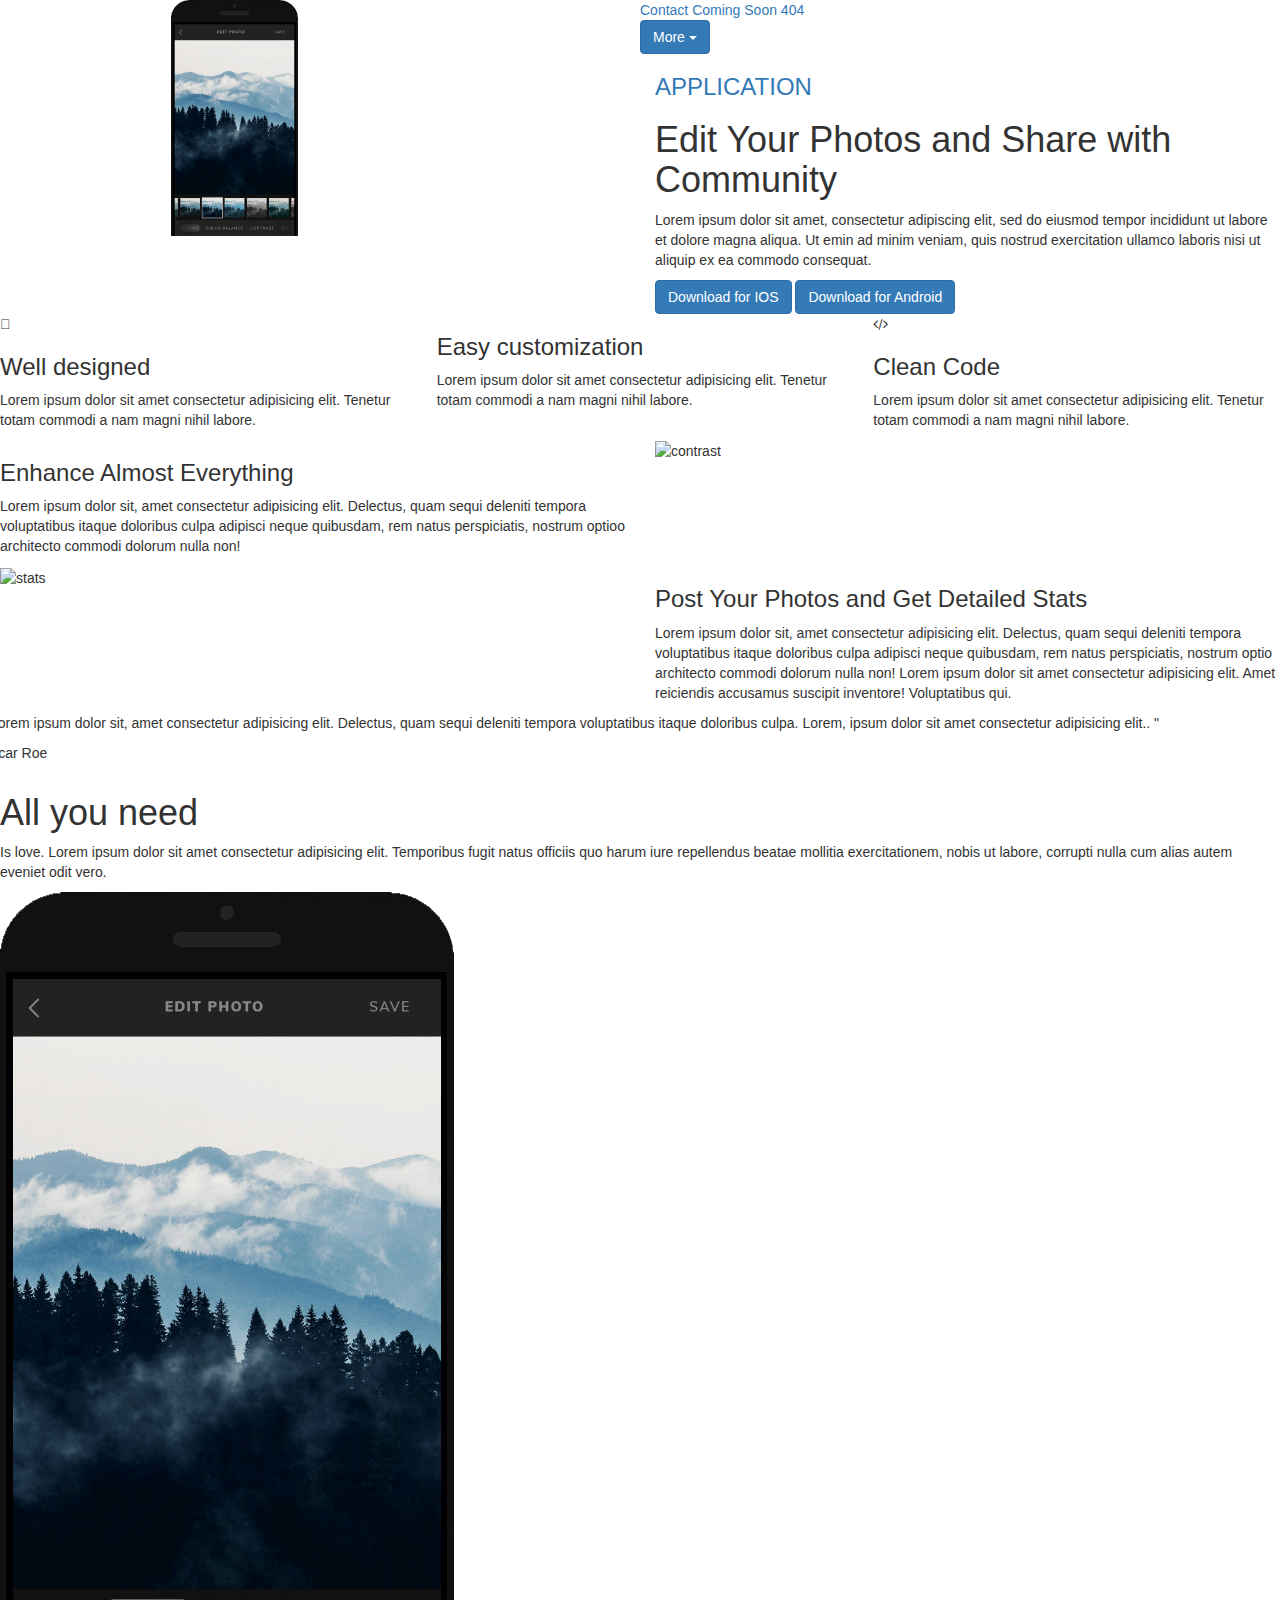
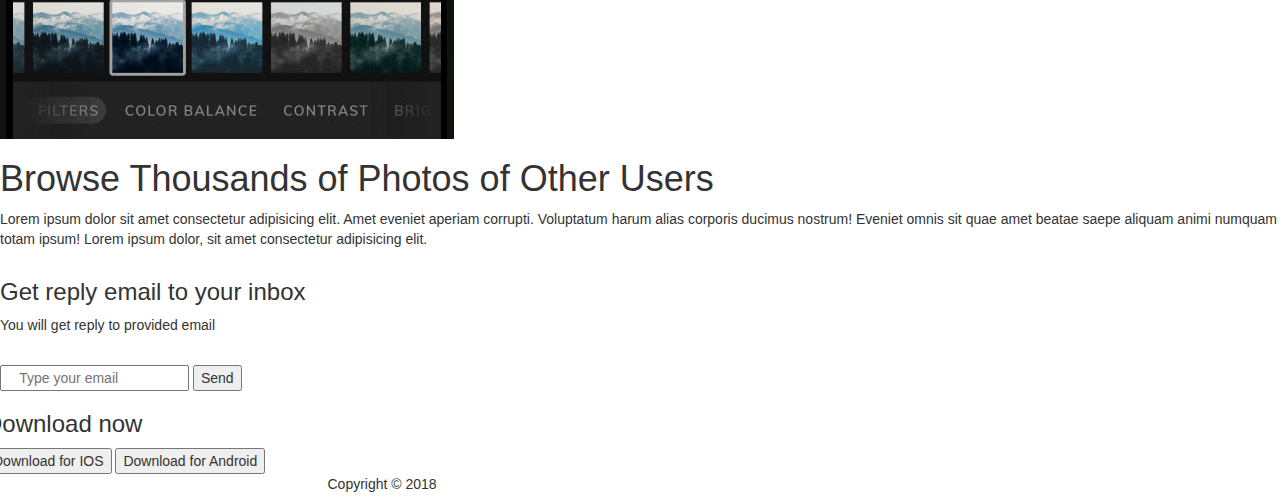
==== commit e6c384f5: "ugly AF Login Modal In" ====
--- a/index.html
+++ b/index.html
@@ -57,7 +57,7 @@
                                     </button>
                                     <ul class="dropdown-menu" aria-labelledby="dropdownMenu1">
                                         <li>
-                                            <a href="loginP.html">Peti Login</a>
+                                            <a id="loginModalP" data-toggle="modal" data-target="#myModalP">Peti Login</a>
                                         </li>
                                         <li>
                                             <a href="loginO.html">Olivér Login</a>
@@ -232,33 +232,90 @@
         </div>
     </div>
     <footer>
-        <div class="footer">
-            <div id="copy">
-                <p>Copyright &copy; 2018</p>
-            </div>
-            <div id="social">
-                <a href="https://twitter.com/?lang=en">
-                    <i class="fab fa-twitter"></i>
-                </a>
-                <a href="https://www.facebook.com/">
-                    <i class="fab fa-facebook-f"></i>
-                </a>
-                <a href="https://www.youtube.com/">
-                    <i class="fab fa-youtube"></i>
-                </a>
-                <a href="https://dribbble.com/">
-                    <i class="fab fa-dribbble"></i>
-                </a>
-                <a href="https://vimeo.com/join">
-                    <i class="fab fa-vimeo-v"></i>
-                </a>
-
-            </div>
-        </div>
+        <div class="oketto row">
+            <div class="col-md-3 col-md-offset-3">
+
+                <div class="box">
+                    <div id="copy">
+                        <p>Copyright &copy; 2018</p>
+                    </div>
+                </div>
+            </div>
+            <div class="col-md-3 col-md-offset-3">
+
+                <div class="box">
+                    <div id="social">
+                        <a href="https://twitter.com/?lang=en" data-toggle="tooltip" title="Twitter">
+                            <i class="fab fa-twitter"></i>
+                        </a>
+                        <a href="https://www.facebook.com/" data-toggle="tooltip" title="Facebook">
+                            <i class="fab fa-facebook-f"></i>
+                        </a>
+                        <a href="https://www.youtube.com/" data-toggle="tooltip" title="YouTube">
+                            <i class="fab fa-youtube"></i>
+                        </a>
+                        <a href="https://dribbble.com/" data-toggle="tooltip" title="Dribble">
+                            <i class="fab fa-dribbble"></i>
+                        </a>
+                        <a href="https://vimeo.com/join" data-toggle="tooltip" title="Vimeo">
+                            <i class="fab fa-vimeo-v"></i>
+                        </a>
+
+                    </div>
+                </div>
+            </div>
+            <!--   LOGIN Modal  -->
+
+            <div class="modal fade" id="myModalP" tabindex="-1" role="dialog" aria-labelledby="myModalLabel">
+                <div class="modal-dialog" role="document">
+                    <div class="modal-content">
+                        <div class="modal-header">
+                            <button type="button" class="close" data-dismiss="modal" aria-label="Close">
+                                <span aria-hidden="true">&times;</span>
+                            </button>
+                            <h4 class="modal-title" id="myModalLabel">Modal title</h4>
+                        </div>
+                        <div class="modal-body">
+                            <div id="center">
+                                <div id="icon-2" onclick="home()">
+                                    <i class="fas fa-camera-retro fa-lg"></i>
+                                </div>
+                                <div id="border">
+                                    <div id="inputs">
+
+                                        <i class="fas fa-user" id="userIcon"></i>
+                                        <input type="text" id="username" placeholder="Username">
+
+                                        <i class="fas fa-lock" id="passwordIcon"></i>
+                                        <input type="password" id="password" placeholder="*********">
+
+                                        <span id="success"></span>
+                                        <span id="error"></span>
+
+                                        <input type="button" id="login" onclick="login()" value="LOGIN">
+                                    </div>
+                                    <p>
+                                        <input type="checkbox" name="remember" id="remember" checked>Remember Me</p>
+                                    <a href="" id="forgot" onclick="forgot()">Forgot Password?</a>
+                                </div>
+                                <div id="copy-2">
+                                    <p>
+                                        Copyright &copy; 2018 Your Brand Name, Inc
+                                    </p>
+                                </div>
+                            </div>
+                        </div>
+                        <div class="modal-footer">
+                        </div>
+                    </div>
+                </div>
+            </div>
     </footer>
     </div>
     <script src="https://ajax.googleapis.com/ajax/libs/jquery/3.3.1/jquery.min.js"></script>
     <script src="/JS/bootstrap.min.js"></script>
+    <script src="/JS/index.js"></script>
+    <script src="/JS/loginP.js"></script>
 </body>
 
 </html>